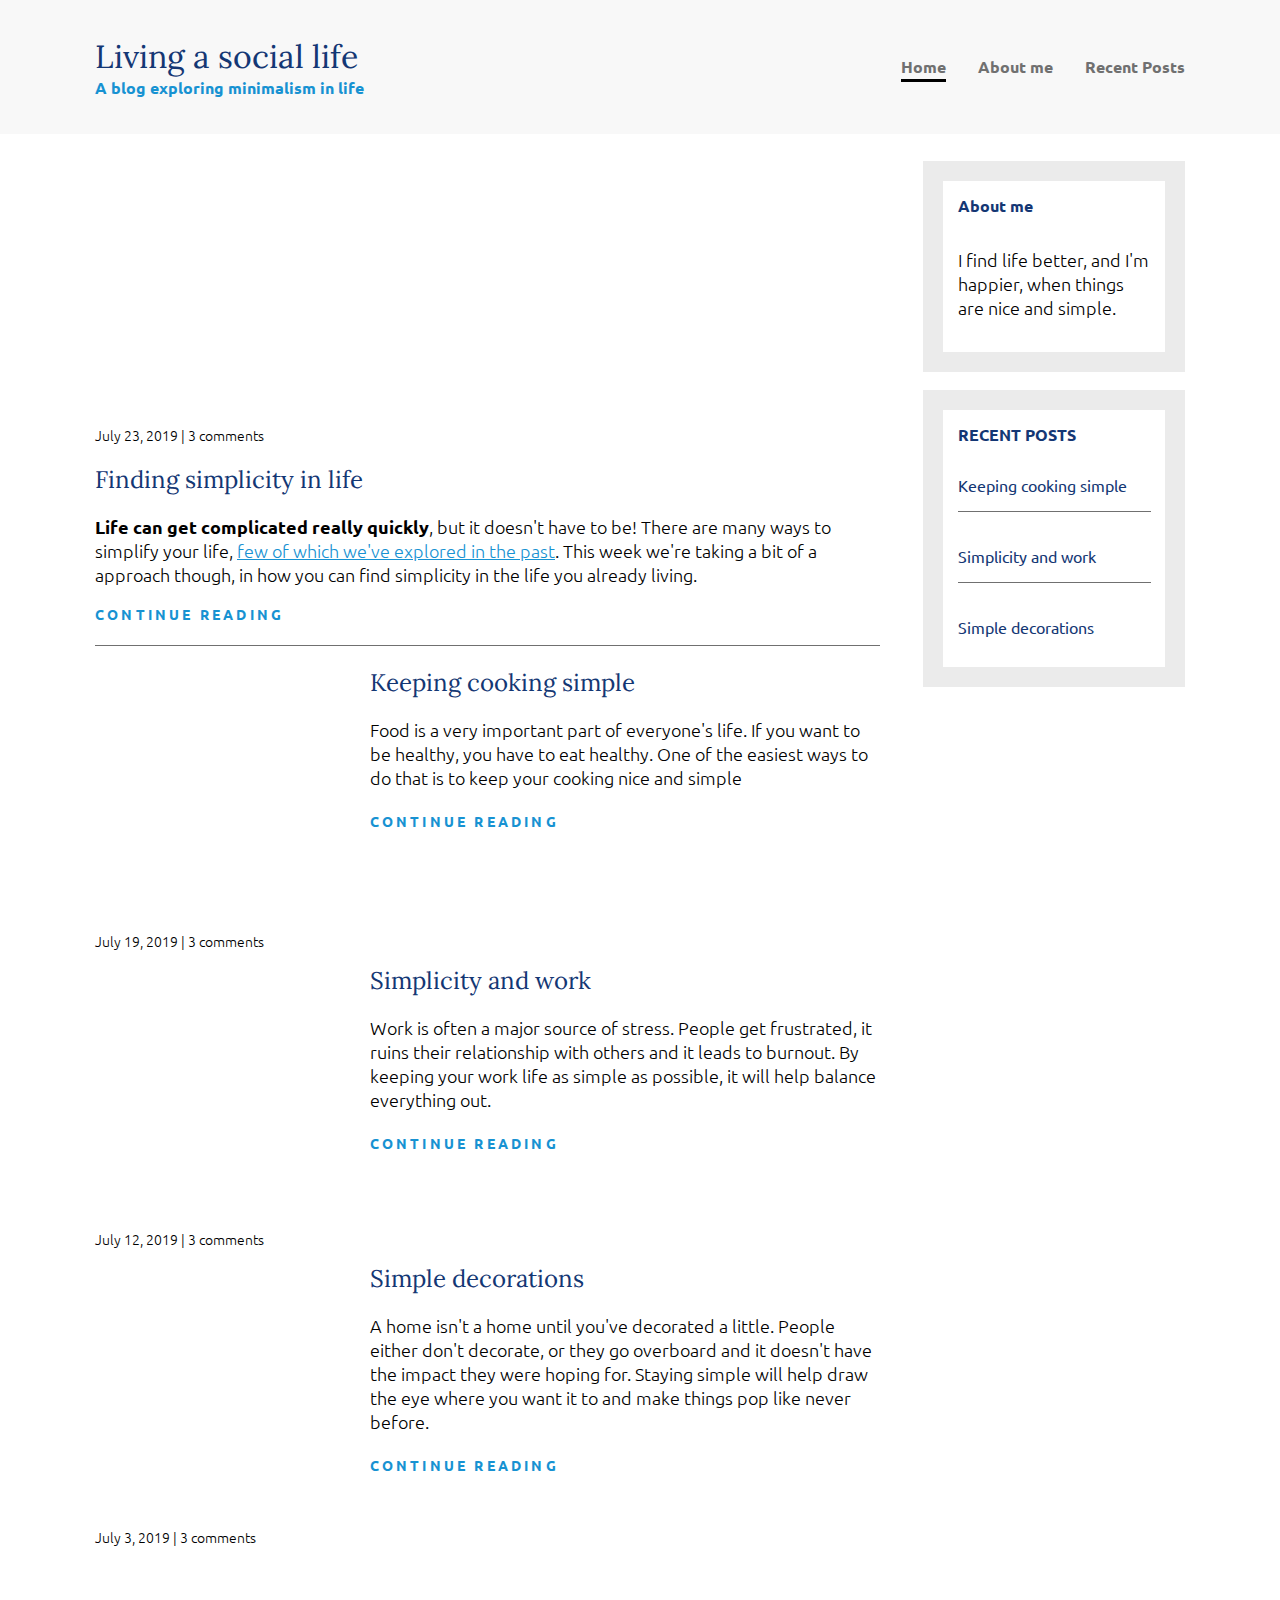
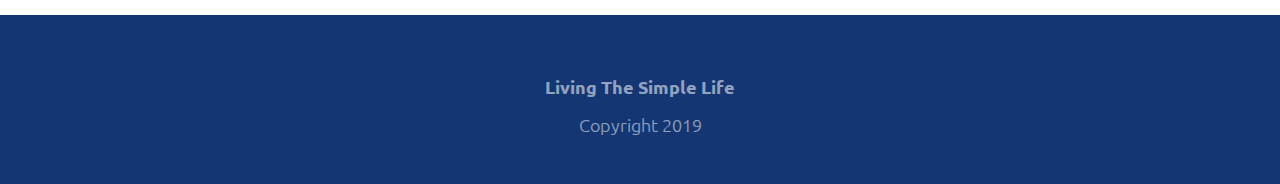
==== index.html @ c024626b "Some changes" ====
<!DOCTYPE html>
<html lang="en">

<head>
  <meta charset="UTF-8">
  <meta http-equiv="X-UA-Compatible" content="IE=edge">
  <link href="https://fonts.googleapis.com/css2?family=Lora&family=Ubuntu&display=swap" rel="stylesheet">

  <link rel="stylesheet" href="style_home.css">
  <title>Home</title>
</head>

<body>

  <header>
    <div class="container container-flex">
      <div class="site-title">
        <h1>Living a social life</h1>
        <p class="subtitle">A blog exploring minimalism in life</p>
      </div>

      <nav>
        <ul>

          <li><a class="under" href="#">Home</a></li>
          <li><a href="#"> About me</a></li>
          <li><a href="#">Recent Posts</a></li>
        </ul>
      </nav>
    </div>
  </header>

  <div class="container container-flex">
    <main>
      <article class="article-featured">
        <h2 class="article-title">Finding simplicity in life </h2>
        <img src="https://images.unsplash.com/photo-1533090161767-e6ffed986c88?ixlib=rb-4.0.3&ixid=M3wxMjA3fDB8MHxwaG90by1wYWdlfHx8fGVufDB8fHx8fA%3D%3D&auto=format&fit=crop&w=2069&q=80" alt="" class="article-image">
        <p class="article-info">July 23, 2019 | 3 comments</p>
        <p class="article-body"><strong>Life can get complicated really quickly</strong>, but it doesn't have to be! There are many ways to simplify your life, <a href="#">few of which we've explored in the past</a>. This week we're taking a bit of a approach though, in how you can find simplicity in the life you already living. </p>
        <a href="" class="article-read-more">continue reading</a>
      </article>
      <article class="article-recent">
        <div class="article-recent-main">
          <h2 class="article-title">Keeping cooking simple </h2>
          <p class="article-body">Food is a very important part of everyone's life. If you want to be healthy, you have to eat healthy. One of the easiest ways to do that is to keep your cooking nice and simple</p>
          <a href="" class="article-read-more">continue reading</a>
        </div>
        <div class="article-recent-secondary">
          <img src="https://images.unsplash.com/photo-1496116218417-1a781b1c416c?ixlib=rb-4.0.3&ixid=M3wxMjA3fDB8MHxwaG90by1wYWdlfHx8fGVufDB8fHx8fA%3D%3D&auto=format&fit=crop&w=2070&q=80" alt="" class="article-image">
          <p class="article-info">July 19, 2019 | 3 comments</p>
        </div>
      </article>

      <article class="article-recent">
        <div class="article-recent-main">
          <h2 class="article-title">Simplicity and work</h2>
          <p class="article-body">Work is often a major source of stress. People get frustrated, it ruins their relationship with others and it leads to burnout. By keeping your work life as simple as possible, it will help balance everything out.</p>
          <a href="" class="article-read-more">continue reading</a>
        </div>
        <div class="article-recent-secondary">
          <img src="https://images.unsplash.com/photo-1449247709967-d4461a6a6103?ixlib=rb-4.0.3&ixid=M3wxMjA3fDB8MHxwaG90by1wYWdlfHx8fGVufDB8fHx8fA%3D%3D&auto=format&fit=crop&w=871&q=80" alt="" class="article-image">
          <p class="article-info">July 12, 2019 | 3 comments</p>
        </div>
      </article>

      <article class="article-recent">
        <div class="article-recent-main">
          <h2 class="article-title">Simple decorations</h2>
          <p class="article-body">A home isn't a home until you've decorated a little. People either don't decorate, or they go overboard and it doesn't have the impact they were hoping for. Staying simple will help draw the eye where you want it to and make things pop like never before.</p>
          <a href="" class="article-read-more">continue reading</a>
        </div>
        <div class="article-recent-secondary">
          <img src="https://images.unsplash.com/photo-1487700160041-babef9c3cb55?ixlib=rb-4.0.3&ixid=M3wxMjA3fDB8MHxwaG90by1wYWdlfHx8fGVufDB8fHx8fA%3D%3D&auto=format&fit=crop&w=2052&q=80" alt="" class="article-image order">
          <p class="article-info">July 3, 2019 | 3 comments</p>
        </div>
      </article>
    </main>
    <aside class="sidebar">
      <div class="sidebar-widget">
        
        <h2 class="widget-title">About me</h2>
        <img class="widget-image" src="https://images.unsplash.com/photo-1548213238-0da7521bd6e0?ixlib=rb-4.0.3&ixid=M3wxMjA3fDB8MHxwaG90by1wYWdlfHx8fGVufDB8fHx8fA%3D%3D&auto=format&fit=crop&w=1922&q=80" alt="">
        <p class="widget-body">I find life better, and I'm happier, when things are nice and simple.</p>
      </div>
      <div class="sidebar-widget">
        <h2 class="widget-title">RECENT POSTS</h2>
        <div class="widget-recent-post">
          <h3 class="widget-post-title">Keeping cooking simple
          </h3>
          <img class="widget-image" src="https://images.unsplash.com/photo-1496116218417-1a781b1c416c?ixlib=rb-4.0.3&ixid=M3wxMjA3fDB8MHxwaG90by1wYWdlfHx8fGVufDB8fHx8fA%3D%3D&auto=format&fit=crop&w=2070&q=80" alt="">
        </div>
        <div class="widget-recent-post">
          <h3 class="widget-post-title">Simplicity and work
          </h3>
          <img class="widget-image" src="https://images.unsplash.com/photo-1449247709967-d4461a6a6103?ixlib=rb-4.0.3&ixid=M3wxMjA3fDB8MHxwaG90by1wYWdlfHx8fGVufDB8fHx8fA%3D%3D&auto=format&fit=crop&w=871&q=80" alt="">
        </div>
        <div class="widget-recent-post">
          <h3 class="widget-post-title">Simple decorations
          </h3>
          <img class="widget-image" src="https://images.unsplash.com/photo-1487700160041-babef9c3cb55?ixlib=rb-4.0.3&ixid=M3wxMjA3fDB8MHxwaG90by1wYWdlfHx8fGVufDB8fHx8fA%3D%3D&auto=format&fit=crop&w=2052&q=80" alt="">
        </div>
      </div>
    </aside>

  </div>

</body>
<footer>
  <p> <strong>Living The Simple Life </strong> </p>
  <p>Copyright 2019</p>
</footer>

</html>
---- style_home.css ----
body {
    margin: 0;
    font-family: "Ubuntu", sans-serif;
    font-size: 1.125rem;
    font-weight: 300;
  }
  img {
    max-width: 100%;
    display:block;
  }
  
  /*  Typography */
  h1,
  h2,
  h3 {
    font-weight: 400;
    font-family: "Lora", serif;
    color: #143774;
    margin-top:0;
  }
  h1 {
    margin: 0;
  
    font-size: 2rem;
  }
  a{
   color: #1792d2;
    
  }
  a:hover,a:focus{
    color:#143774;
  }
  strong{
    font-weight:700;
  }
  .article-title {
    font-size: 1.5rem;
  }
  .article-read-more,.article-info{
    font-size:0.875rem;
  }
  .article-read-more{
    text-transform:uppercase; 
    text-decoration:none;
    letter-spacing:0.2rem;
    color:#1792d2;
    font-weight:700;
  }
  .article-read-more:hover,.article-read-more:focus{
    color:#143774;
    text-decoration:underline;
  }
  .article-info{
    margin:1.5 em 0;
  }
  
  .widget-post-title{
    margin-top:1em;
  }
  
  footer p{
    opacity:0.54;
    margin-top:0.8em;
    margin-bottom:0.1em;
  }
  /* Logo subtitle */
  .subtitle {
    margin: 0;
    font-weight: bold;
    color: #1792d2;
    font-size: 1rem;
  }
  .widget-title,.widget-post-title{
    font-size:1rem;
    font-family: "Ubuntu", sans-serif;
  }
  .widget-title{
    
    font-weight:700;
  } 
  
  
  /* Layout */
  
  
  .container {
    width: 90%;
    max-width: 1090px;
  
    margin: 0 auto;
  }
  .container-flex {
    display: flex;
    justify-content: space-between;
  }
  
  header {
    background-color: #f8f8f8; 
    padding: 2em 0;
    width: 100%;
    margin-bottom:1.5em;
  }
  footer{
    background-color:#143774;
    color:white;
    text-align:center;
    padding:2.5em 0;
    margin-top:3em;
  }
  nav ul {
    display: flex;
    list-style: none;
    justify-content: center;
    padding: 0;
  }
  nav li {
    margin-left: 2rem;
  }
  nav a {
    font-size: 1rem;
    font-weight: bold;
    text-decoration: none;
    color: #707070;
    padding:  0;
  }
  nav a:hover,
  nav a:focus {
    color: #179262;
  }
  @media (min-width:675px){
    main{
    width:72%;
  }
  
  aside{
    width:24%;
    min-width:200px;
    margin-left:1em;
    }
    
    .article-featured {
      display:flex;
      flex-direction:column;
    }
    .article-featured img{
      order:-1;
    }
    
    .article-featured .article-info{
      order:0;
    }
    .article-featured h2{ 
      order:1;
      margin-top:0.2em;
      margin-bottom:0.1em;
    }
    .article-featured .article-body{
      order:2;
    }
    .article-featured .article-read-more{
      order:3;
    }
    .article-recent{
    display:flex;
    margin-bottom:1 em; 
      justify-content:space-between;
  }
    .article-recent-main{
      width:65%;
      
    }
    .article-recent-secondary{
      width:30%;
    }
    
    .article-image{
    width:100%;
    min-height:250px;
    object-fit:cover;
  }
    .order{
      object-position:left;
    }
    .sidebar-widget{
      margin-bottom:1em;
    }
  }
  
  @media (max-width: 675px) {
    header h1,.subtitle{
      text-align:center;
    }
    .container-flex {
      flex-direction: column;
      align-items: center;
    }
    nav ul {
      flex-direction: column;
      justify-content: space-between;
      align-items: center;
    }
    nav li {
      margin: 0.3em auto;
    }
    
    .article-recent{
    display:flex;
    flex-direction:column;
    margin-bottom:1 em;
    
  }
  
    .article-recent-secondary img{
      margin-top:1em;
    }
    .sidebar-widget{
      margin-top:1em;
    }
  }
  
  
  .under {
    padding-bottom: 2px;
    border-bottom: 3px solid black;
  }
  .under:hover {
    color: #707070;
  }
  
  /* Articles */
  .article-featured{
    border-bottom: 1px solid #707070;
    padding-bottom:1.2em;
    margin-bottom:1.2em;
    
  }
  .article-recent-main{
    order:2;
  }
  .article-recent-secondary{
    order:1;
  }
  
  /* WIDGETS */
  .sidebar-widget{
    padding:0.8em;
    
    border: 20px solid #EBEBEB;
  }
  .widget-recent-post{
    display:flex;
    flex-direction:column-reverse;
    border-bottom:1px solid #707070;
    margin-bottom:1em;
  }
  .widget-recent-post:last-child{
    margin-bottom:0;
    padding-bottom:0;
    border:0;
  }
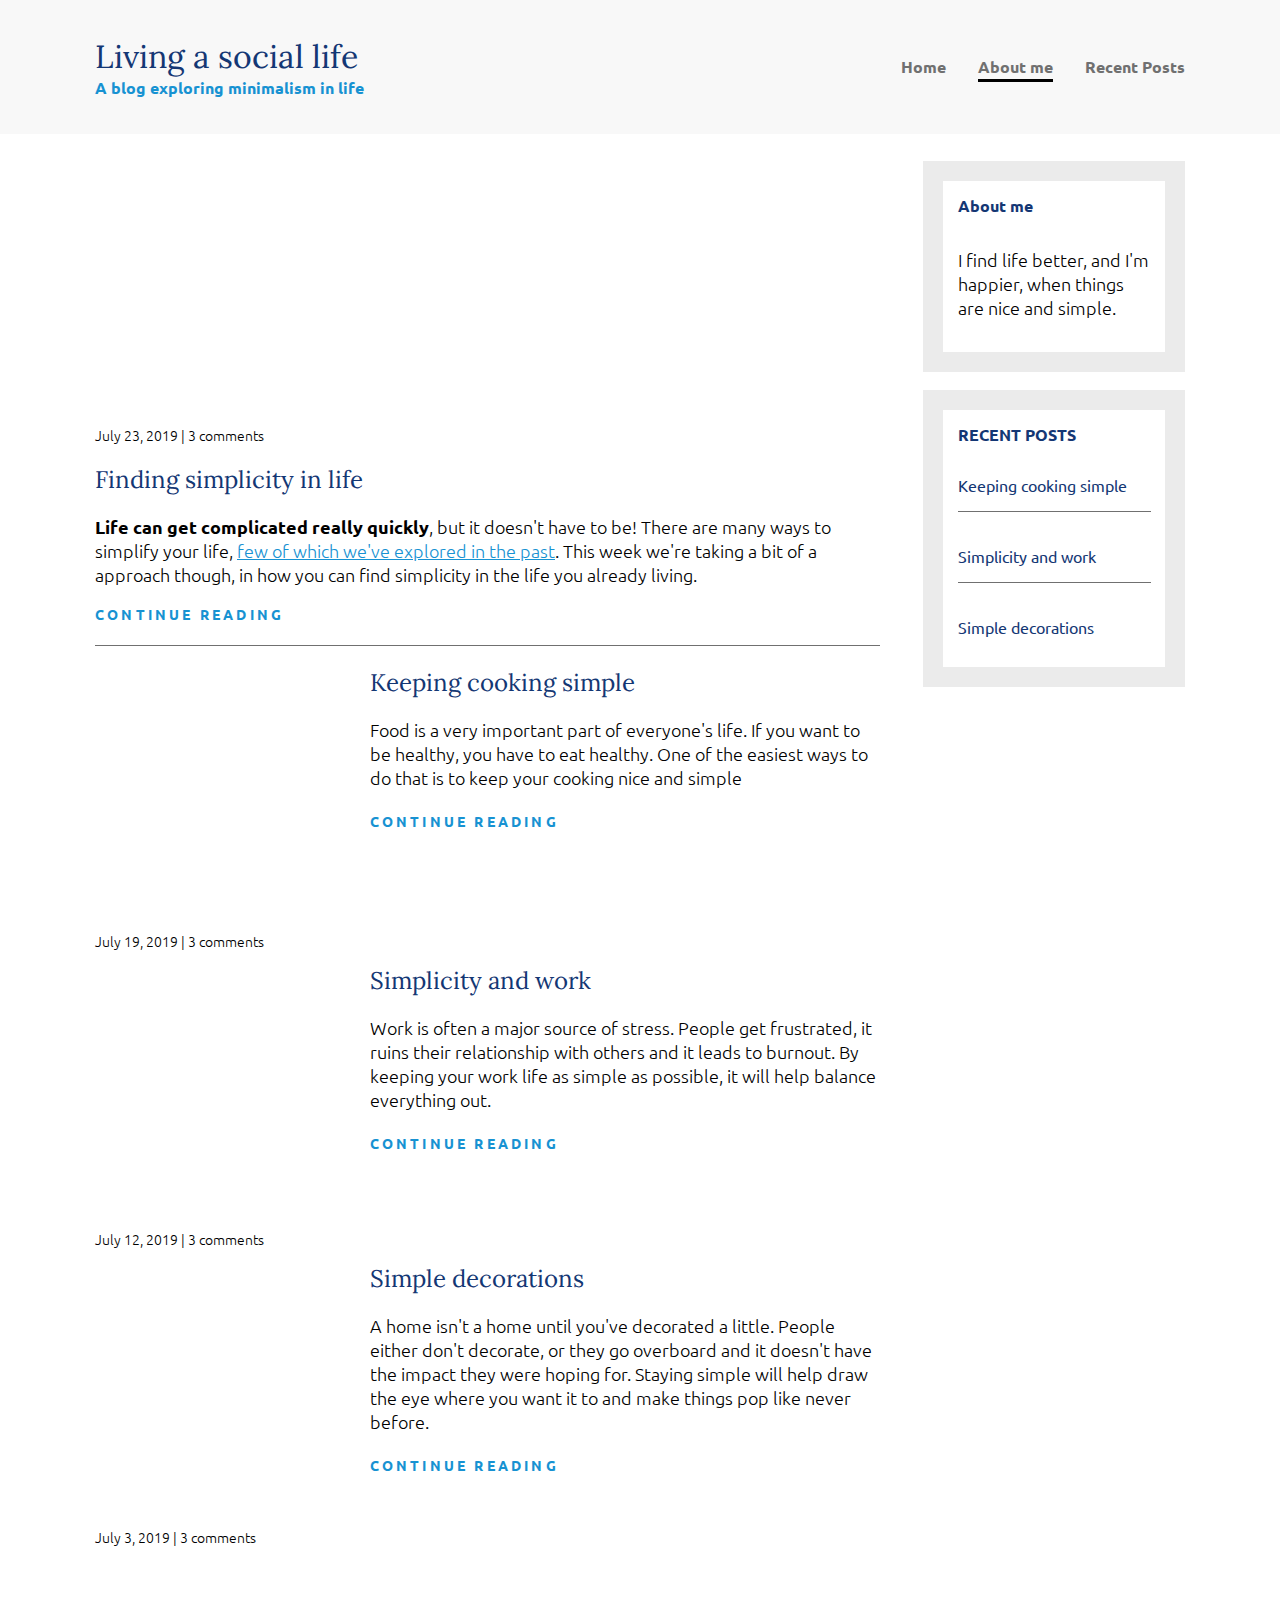
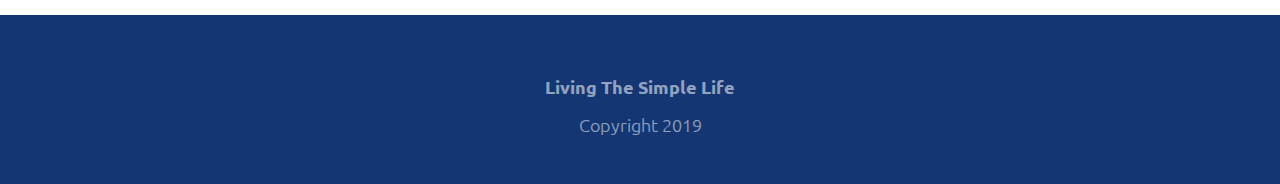
==== commit d8887d2d: "changes with link" ====
--- a/index.html
+++ b/index.html
@@ -22,9 +22,9 @@
       <nav>
         <ul>
 
-          <li><a class="under" href="#">Home</a></li>
-          <li><a href="#"> About me</a></li>
-          <li><a href="#">Recent Posts</a></li>
+          <li><a  href="/index.html">Home</a></li>
+          <li><a class="under" href="/about_me.html"> About me</a></li>
+          <li><a  href="/recent.html">Recent Posts</a></li>
         </ul>
       </nav>
     </div>
